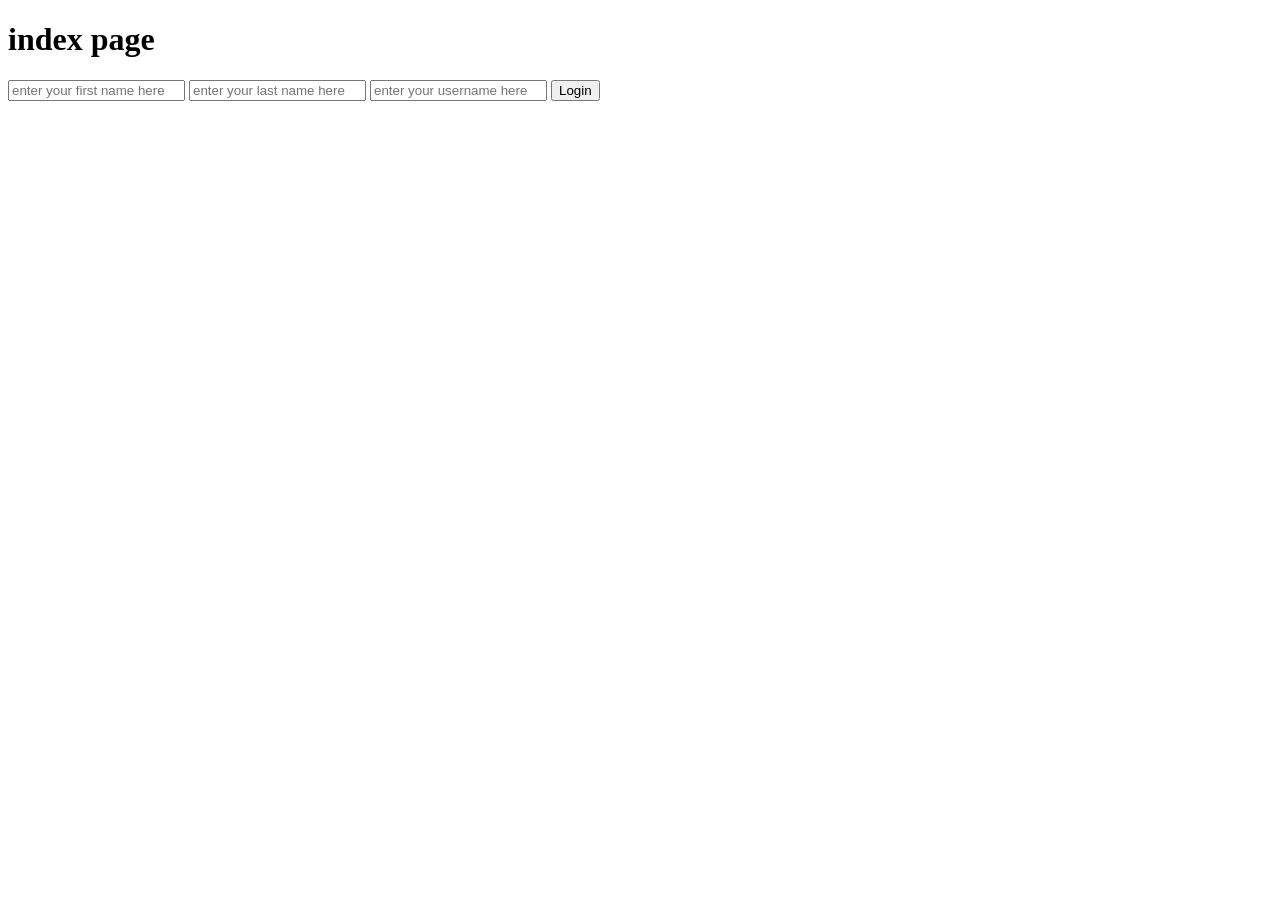
==== www/index.html @ 94bc5373 "feat: implemented JWT (stateless session) Signed-off-by: S1NJED <oooguuh@gmail.com>" ====
<!DOCTYPE html>
<html>
<head>
	<meta charset='utf-8'>
	<meta http-equiv='X-UA-Compatible' content='IE=edge'>
	<title>Page Title</title>
	<meta name='viewport' content='width=device-width, initial-scale=1'>
	<link rel='stylesheet' type='text/css' media='screen' href='main.css'>
	<script src='main.js'></script>
</head>
<body>
	<h1>index page</h1>
	<div>
		<form
			method="post"
			action="/cgi-bin/forms.py"
		>
			<input
				name="first_name"
				placeholder="enter your first name here"
				required
			/>
			<input
				name="last_name"
				placeholder="enter your last name here"
				required
			/>
			<input
				name="username"
				placeholder="enter your username here"
				required
			/>
			<button type="submit">Login</button>
		</form>
	</div>
</body>
</html>
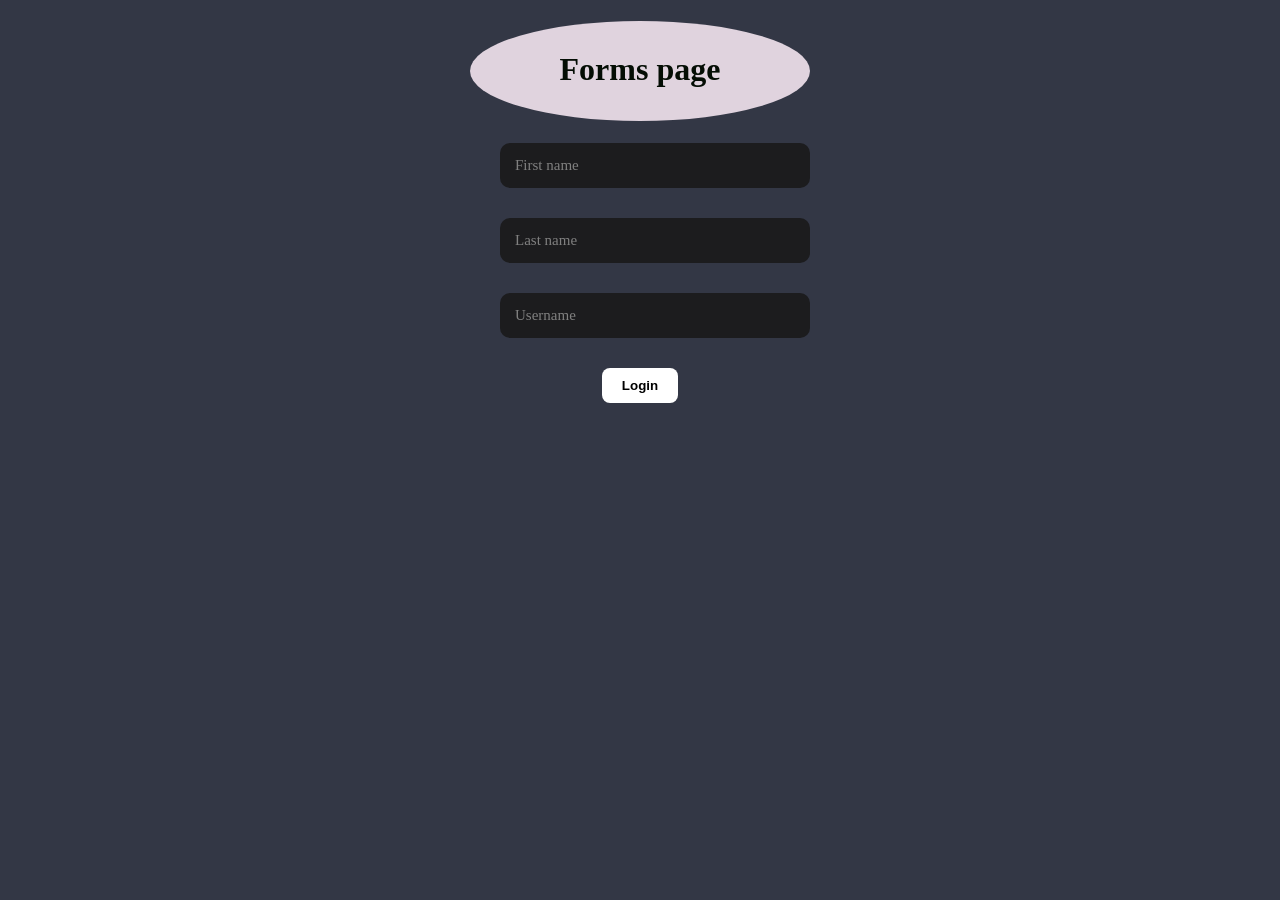
==== commit a19d1e8a: "je fais du front mdrrrr" ====
--- a/www/index.html
+++ b/www/index.html
@@ -4,34 +4,45 @@
 	<meta charset='utf-8'>
 	<meta http-equiv='X-UA-Compatible' content='IE=edge'>
 	<title>Page Title</title>
+	<style>
+		body {
+			background-color: #333745;
+		}
+	</style>
 	<meta name='viewport' content='width=device-width, initial-scale=1'>
 	<link rel='stylesheet' type='text/css' media='screen' href='main.css'>
 	<script src='main.js'></script>
 </head>
 <body>
-	<h1>index page</h1>
+	<div class="IndexPage">
+		<center>
+    		<h1>Forms page</h1>
+		</center>
+	</div>
+
 	<div>
-		<form
-			method="post"
-			action="/cgi-bin/forms.py"
-		>
-			<input
-				name="first_name"
-				placeholder="enter your first name here"
-				required
-			/>
-			<input
-				name="last_name"
-				placeholder="enter your last name here"
-				required
-			/>
-			<input
-				name="username"
-				placeholder="enter your username here"
-				required
-			/>
-			<button type="submit">Login</button>
-		</form>
+		<center>
+			<form method="post" action="/cgi-bin/forms.py">
+
+				<div class="input-group">
+					<input type="text" name="first_name" required placeholder=" " />
+					<label>First name</label>
+				</div>
+
+				<div class="input-group">
+					<input type="text" name="last_name" required placeholder=" " />
+					<label>Last name</label>
+				</div>
+
+				<div class="input-group">
+					<input type="text" name="username" required placeholder=" " />
+					<label>Username</label>
+				</div>
+
+				<button type="submit">Login</button>
+				
+			</form>
+		</center>
 	</div>
 </body>
-</html>+</html>
--- a/www/main.css
+++ b/www/main.css
@@ -0,0 +1,127 @@
+.IndexPage h1 {
+    font-weight: bold;
+    color: #040D04;
+    background-color: #E0D3DE;
+    padding: 30px;
+    border-radius: 60%;
+    width: 280px;
+    height: 40px;
+    justify-content: center;
+    align-items: center;
+    /*grid-column: 3;
+    grid-row: 4;*/
+}
+
+form {
+    display: flex;
+    flex-direction: column;
+    align-items: center;
+    gap: 10px;
+}
+
+.input-group {
+    position: relative;
+    width: 280px;
+    margin-bottom: 20px;
+}
+
+input[name="first_name"] {
+    width: 280px;
+    padding: 12px 15px;
+    border-radius: 10px;
+    border: none;
+    outline: none;
+    text-align: center;
+    background-color: #1C1C1E;
+    color: white;
+    font-weight: 600;
+    font-size: 15px;
+
+    text-align: left; 
+}
+
+input[name="last_name"] {
+    width: 280px;
+    padding: 12px 15px;
+    border-radius: 10px;
+    border: none;
+    outline: none;
+    text-align: center;
+    background-color: #1C1C1E;
+    color: white;
+    font-weight: 600;
+    font-size: 15px;
+
+    text-align: left; 
+}
+
+input[name="username"] {
+    width: 280px;
+    padding: 12px 15px;
+    border-radius: 10px;
+    border: none;
+    outline: none;
+    text-align: center;
+    background-color: #1C1C1E;
+    color: white;
+    font-weight: 600;
+    font-size: 15px;
+
+    text-align: left; 
+}
+
+button {
+    background-color: #ffffff;
+    color: #000;
+    padding: 10px 20px;
+    border-radius: 8px;
+    border: none;
+    cursor: pointer;
+    font-weight: bold;
+}
+
+button:hover {
+    background-color: #e0e0e0;
+}
+
+
+.input-group {
+    position: relative;
+    width: 280px;
+    margin-bottom: 20px;
+}
+
+.input-group input {
+    width: 100%;
+    padding: 14px 15px;
+    border-radius: 10px;
+    border: none;
+    outline: none;
+    background-color: #1C1C1E;
+    color: white;
+    font-weight: 600;
+    font-size: 15px;
+}
+
+.input-group label {
+    position: absolute;
+    left: 15px;
+    top: 50%;
+    transform: translateY(-50%);
+    color: gray;
+    font-size: 15px;
+    pointer-events: none;
+    transition: 0.2s ease;
+}
+
+/* Effet floating */
+.input-group input:focus + label,
+.input-group input:not(:placeholder-shown) + label {
+    top: -8px;
+    left: 10px;
+    font-size: 11px;
+    color: #aaa;
+    background-color: #333745;
+    padding: 0 5px;
+    border-radius: 5px;
+}
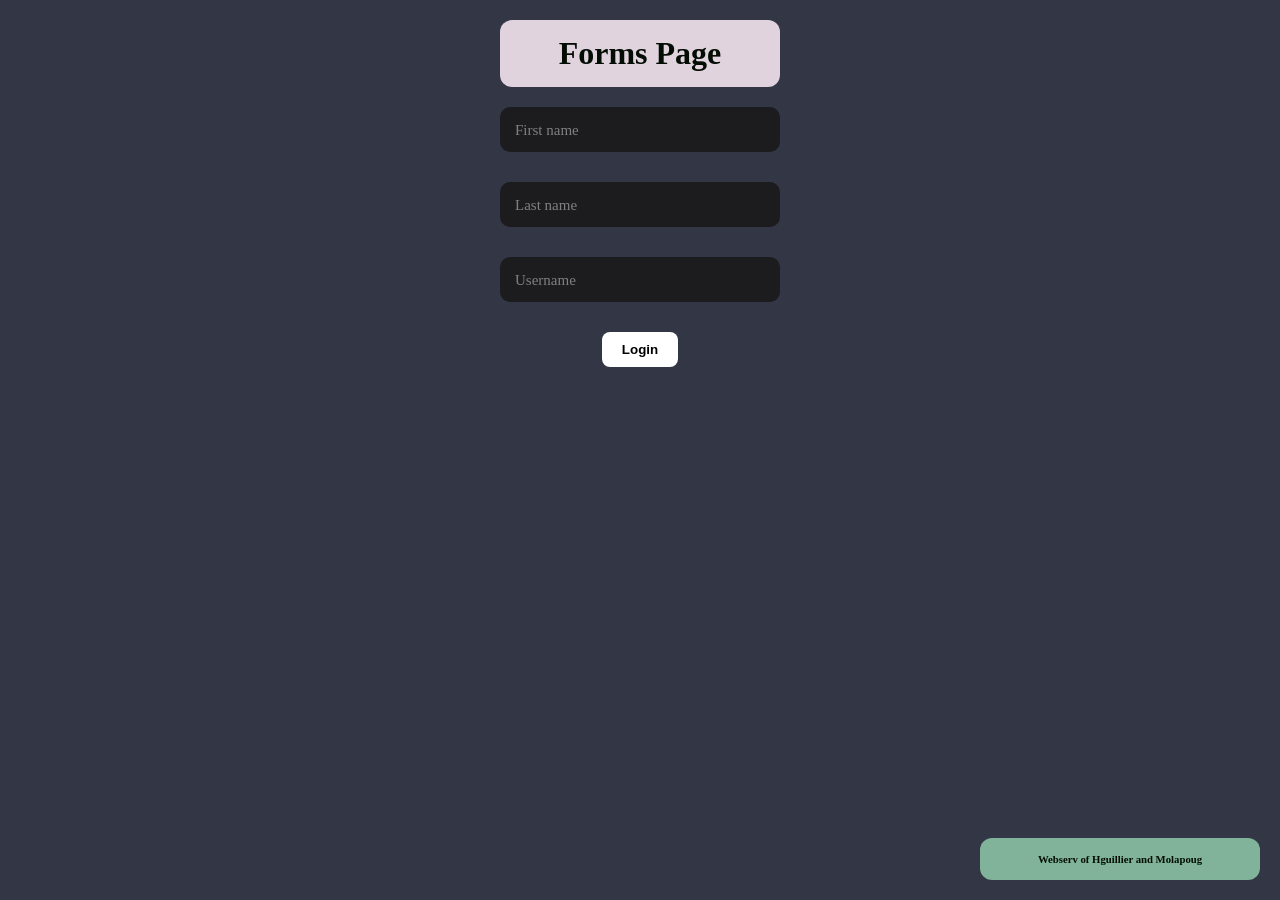
==== commit 9a55fa1e: "je sais plus quoi faire mdr je fais n'imp avec le front" ====
--- a/www/index.html
+++ b/www/index.html
@@ -16,7 +16,7 @@
 <body>
 	<div class="IndexPage">
 		<center>
-    		<h1>Forms page</h1>
+    		<h1>Forms Page</h1>
 		</center>
 	</div>
 
@@ -44,5 +44,13 @@
 			</form>
 		</center>
 	</div>
+
+	<div class="Credit">
+		<h6>
+			<center>
+				Webserv of Hguillier and Molapoug
+			</center>
+		</h6>
+	</div>
 </body>
 </html>
--- a/www/main.css
+++ b/www/main.css
@@ -2,14 +2,38 @@
     font-weight: bold;
     color: #040D04;
     background-color: #E0D3DE;
-    padding: 30px;
-    border-radius: 60%;
+    padding: 15px;
+    margin: 20px auto;
+    box-sizing: border-box;
+    border-radius: 12px;
     width: 280px;
-    height: 40px;
-    justify-content: center;
-    align-items: center;
-    /*grid-column: 3;
-    grid-row: 4;*/
+}
+
+.Credit h6 {
+    font-weight: bold;
+    color: #040D04;
+    background-color: #81B29A;
+    padding: 15px;
+    margin: 20px auto;
+    box-sizing: border-box;
+    border-radius: 12px;
+    width: 280px;
+}
+
+.Credit {
+    position: fixed;
+    bottom: 0px;
+    right: 20px;
+    z-index: 9999;
+    transition: transform 0.6s ease;
+}
+
+.Credit:hover {
+    transform: rotate(360deg);
+}
+
+* {
+    box-sizing: border-box;
 }
 
 form {
@@ -114,7 +138,6 @@
     transition: 0.2s ease;
 }
 
-/* Effet floating */
 .input-group input:focus + label,
 .input-group input:not(:placeholder-shown) + label {
     top: -8px;
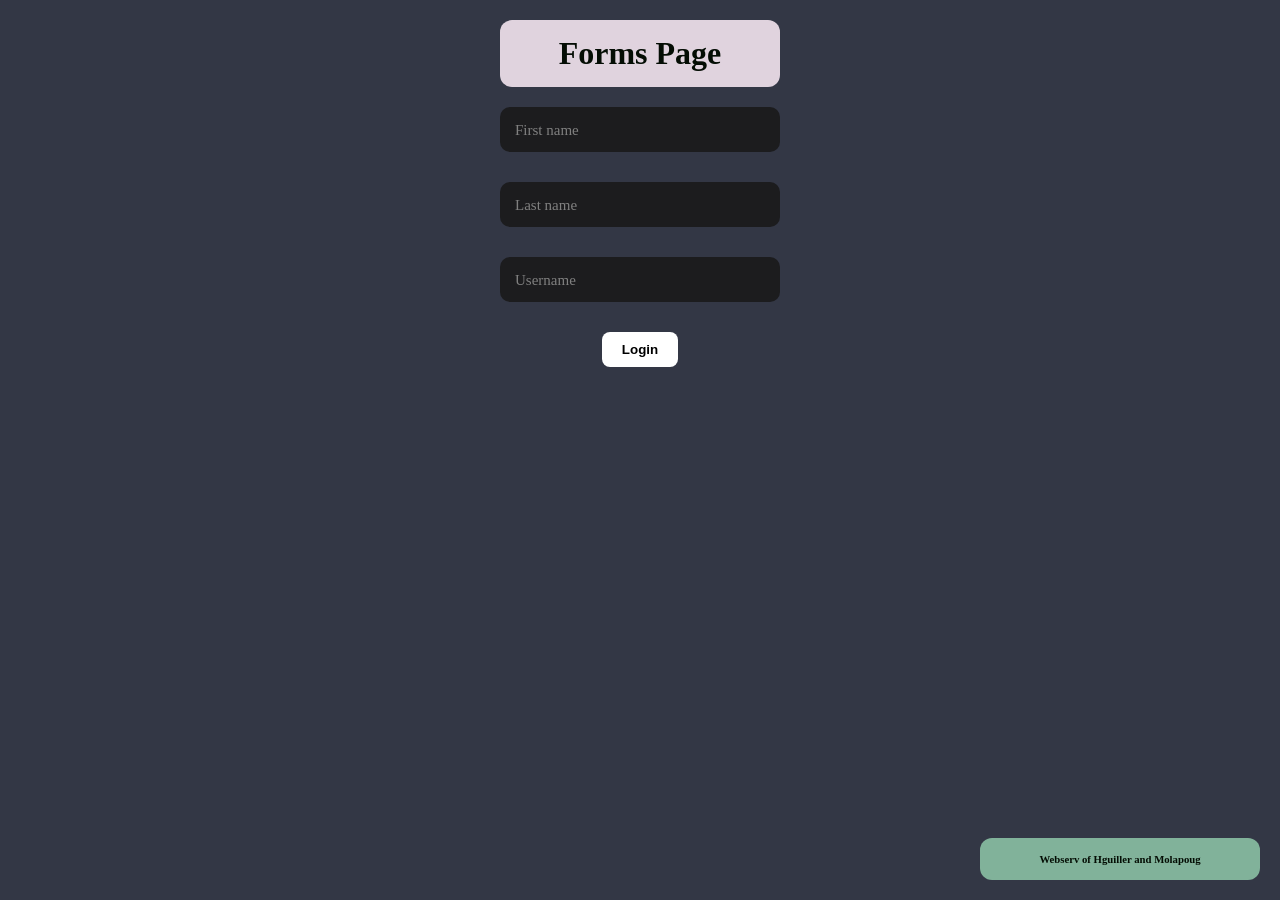
==== commit 3a47dded: "fixe name" ====
--- a/www/index.html
+++ b/www/index.html
@@ -48,7 +48,7 @@
 	<div class="Credit">
 		<h6>
 			<center>
-				Webserv of Hguillier and Molapoug
+				Webserv of Hguiller and Molapoug
 			</center>
 		</h6>
 	</div>
--- a/www/main.css
+++ b/www/main.css
@@ -25,7 +25,7 @@
     bottom: 0px;
     right: 20px;
     z-index: 9999;
-    transition: transform 0.6s ease;
+    transition: transform 0.7s ease;
 }
 
 .Credit:hover {
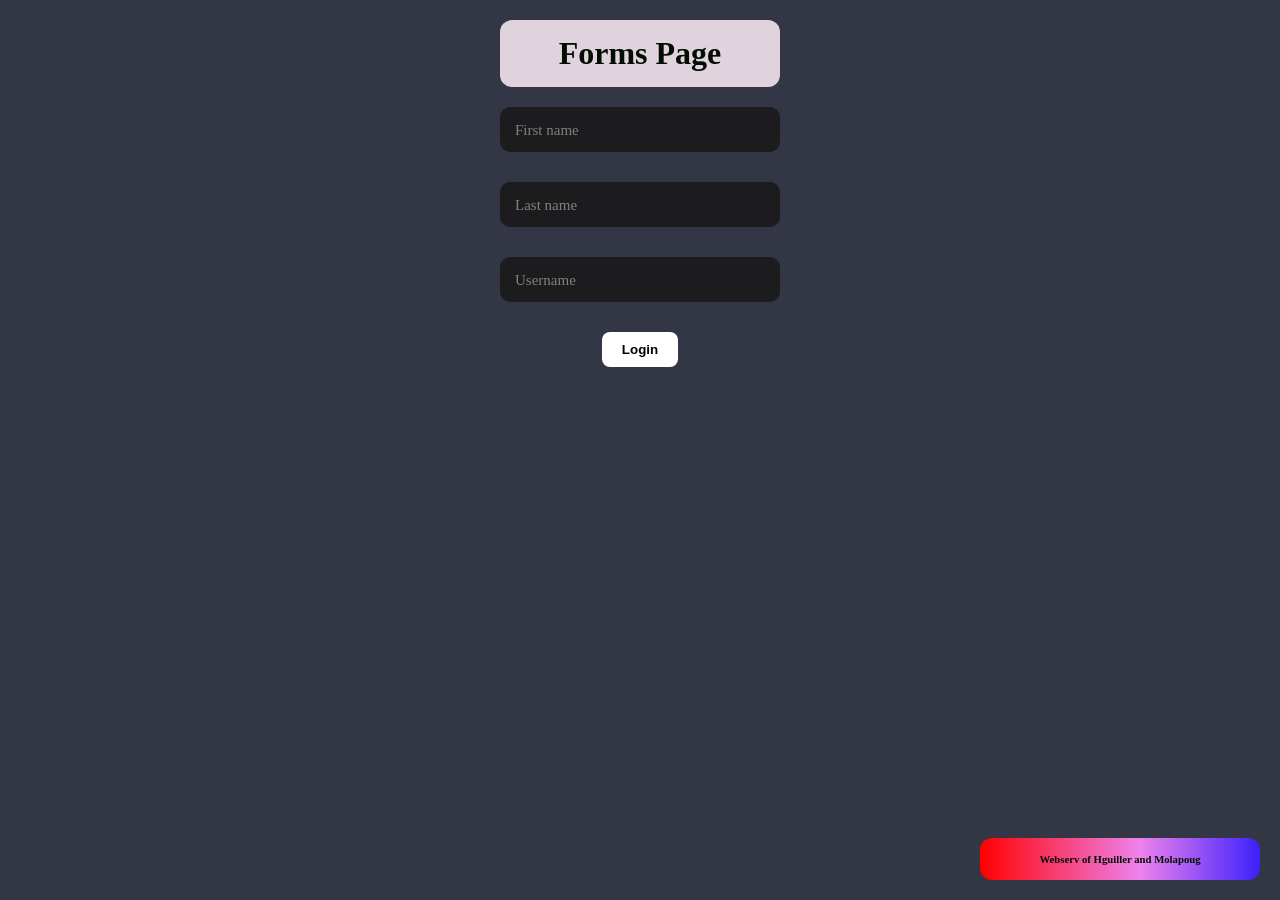
==== commit 2ded6f26: "final push" ====
--- a/www/index.html
+++ b/www/index.html
@@ -3,7 +3,7 @@
 <head>
 	<meta charset='utf-8'>
 	<meta http-equiv='X-UA-Compatible' content='IE=edge'>
-	<title>Page Title</title>
+	<title>JS > PHP</title>
 	<style>
 		body {
 			background-color: #333745;
@@ -52,5 +52,14 @@
 			</center>
 		</h6>
 	</div>
+	<script>
+		document.querySelector(".Credit > h6").addEventListener("click", (ev) => {
+			ev.target.style.width = "200px";
+			var increment = 10;
+			setInterval(() => {
+				ev.target.style.width = (parseInt(ev.target.style.width, 10) + increment) + "px";
+			}, 50);
+		})
+	</script>
 </body>
 </html>
--- a/www/main.css
+++ b/www/main.css
@@ -12,12 +12,34 @@
 .Credit h6 {
     font-weight: bold;
     color: #040D04;
-    background-color: #81B29A;
     padding: 15px;
     margin: 20px auto;
     box-sizing: border-box;
     border-radius: 12px;
     width: 280px;
+
+    background: linear-gradient(270deg,
+        red,
+        orange,
+        yellow,
+        green,
+        cyan,
+        blue,
+        violet,
+        red
+    );
+
+    background-size: 400% 400%;
+    animation: rgbMove 1.5s linear infinite, glow 2s alternate infinite;
+}
+
+@keyframes rgbMove {
+    0% {
+        background-position: 0% 50%;
+    }
+    100% {
+        background-position: 400% 50%;
+    }
 }
 
 .Credit {
